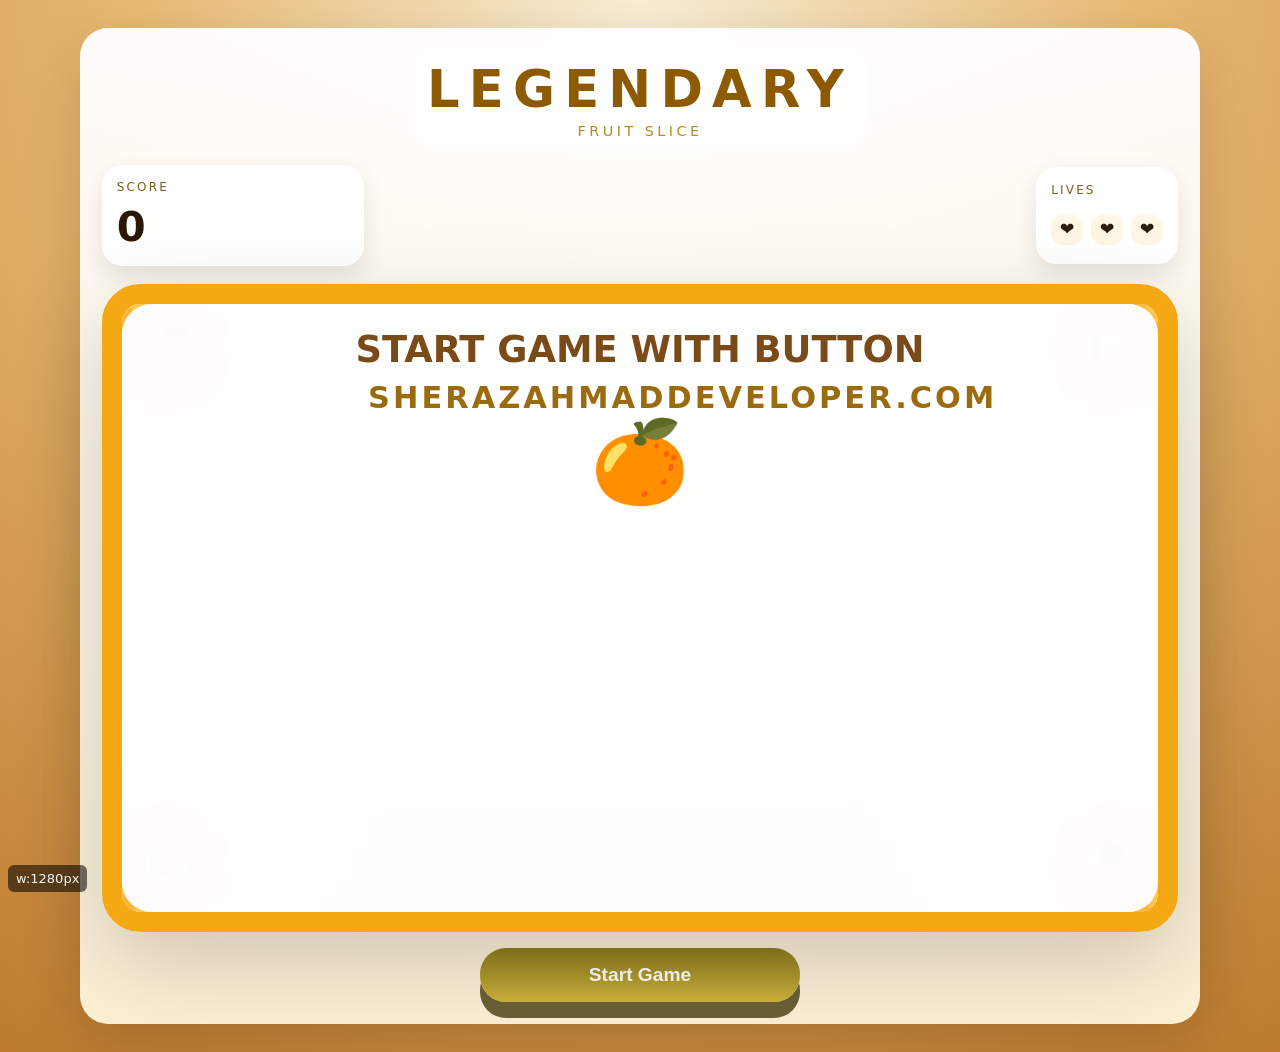
==== Game.html @ 915d62b8 "Initial commit" ====
<!DOCTYPE html>
<html lang="en">
<head>
  <meta charset="UTF-8">
  <meta name="viewport" content="width=device-width, initial-scale=1.0">
  <title>🍒Fruit Slicer Game</title>
  <link rel="stylesheet" href="Game.css">
</head>
<body>
<div id="container">
  <header id="topBar">
    <div id="titleCard">
      <span class="titleText">LEGENDARY</span>
      <span class="subtitle">Fruit Slice</span>
    </div>
    <div class="headerRow">
      <div id="scoreCard" class="status-card">
        <span class="status-label">SCORE</span>
        <span id="scoreValue">0</span>
      </div>
      <div id="statusRight">
        <div id="lifeCard" class="status-card">
          <span class="status-label">LIVES</span>
          <div id="trialsleft" class="lifeRow"></div>
        </div>
      </div>
    </div>
  </header>

  <main id="fruitcontainer">
    <div class="corner top-left"><span class="cornerFruit">🍊</span></div>
    <div class="corner top-right"><span class="cornerFruit">🍋</span></div>
    <div class="corner bottom-left"><span class="cornerFruit">🍉</span></div>
    <div class="corner bottom-right"><span class="cornerFruit">🍍</span></div>
    <div id="front">
      <div class="frontText">START GAME WITH BUTTON</div>
      <div class="frontDeveloper">SherazAhmadDeveloper.com</div>
      <div class="frontEmoji">🍊</div>
    </div>
    <div id="fruit1" class="fruit"></div>
    <section id="resultPanel" class="status-card">
      <div id="gameOver"></div>
      <div class="resultDivider"></div>
      <div class="resultLeaderboard">
        <h3 class="panelTitle">Top 5 Scores</h3>
        <table id="scoreHistoryTable">
          <thead>
            <tr>
              <th>Rank</th>
              <th>Score</th>
              <th>Details</th>
            </tr>
          </thead>
          <tbody></tbody>
        </table>
      </div>
    </section>
  </main>

  <footer id="footerBar">
    <button id="startReset" type="button">Start Game</button>
  </footer>
</div>
<script src="Game.js"></script>
<script>
(function(){
  try{
    const badge=document.createElement('div');
    badge.id='respBadge';
    Object.assign(badge.style,{
      position:'fixed',left:'8px',bottom:'8px',zIndex:9999,background:'rgba(0,0,0,0.6)',color:'#fff',padding:'6px 8px',borderRadius:'6px',fontSize:'13px',fontFamily:'system-ui,Segoe UI,Arial',opacity:0.92
    });
    document.body.appendChild(badge);
    function update(){
      const w=window.innerWidth;
      const q900=window.matchMedia('(max-width:900px)').matches;
      const q780=window.matchMedia('(max-width:780px)').matches;
      const q520=window.matchMedia('(max-width:520px)').matches;
      const q420=window.matchMedia('(max-width:420px)').matches;
      badge.textContent = 'w:' + w + 'px  ' + (q900?'<900 ':'') + (q780?'<780 ':'') + (q520?'<520 ':'') + (q420?'<420':'');
      console.log('RESP debug', {width: w, q900, q780, q520, q420});
    }
    update();
    window.addEventListener('resize', update);
  } catch (e) { console.error('Resp badge error', e); }
})();
</script>
</body>
</html>
---- Game.css ----
* {
  box-sizing: border-box;
}
html,
body {
  margin: 0;
  min-height: 100%;
}
body {
  font-family: system-ui, -apple-system, BlinkMacSystemFont, "Segoe UI", sans-serif;
  background: radial-gradient(circle at top, #f9f0d7 0%, #e9bb75 40%, #bd7a2c 100%);
  color: #2c1f0e;
}
:root{
  --max-width: 1120px;
  --gap: 0.9rem;
  --card-radius: 24px;
  --board-border: 20px;
  --accent: #f4a813;
  --muted: #7a4b19;
}
#container {
  width: min(96vw, var(--max-width));
  margin: clamp(0.8rem, 2.2vw, 2.2rem) auto;
  padding: clamp(0.8rem, 2.2vw, 1.4rem);
  background: linear-gradient(180deg, rgba(255, 255, 255, 0.96), rgba(255, 246, 221, 0.95));
  border-radius: clamp(12px, 2.2vw, 32px);
  box-shadow: 0 18px 60px rgba(0, 0, 0, 0.16);
}
#topBar {
  display: grid;
  grid-template-columns: minmax(120px, 1fr) minmax(260px, 2fr) minmax(140px, 1fr);
  gap: var(--gap);
  align-items: center;
  margin-bottom: 1rem;
}
/* Place elements explicitly so DOM order can change without breaking layout */
#scoreCard { grid-column: 1; }
#titleCard { grid-column: 2; justify-self: center; }
#statusRight { grid-column: 3; justify-self: end; }
.headerRow { display: contents; }
.status-card {
  background: rgba(255, 255, 255, 0.96);
  padding: clamp(0.5rem, 1.4vw, 0.95rem);
  border-radius: clamp(12px, 1.6vw, 22px);
  box-shadow: 0 10px 26px rgba(0, 0, 0, 0.10);
}
.score-card {
  display: flex;
  flex-direction: column;
  gap: 0.35rem;
  align-items: flex-start;
}
.status-label {
  display: block;
  font-size: 0.75rem;
  letter-spacing: 0.18em;
  text-transform: uppercase;
  color: #7c5e1c;
  margin-bottom: 0.5rem;
}
#scoreValue {
  font-size: clamp(1.5rem, 3.4vw, 2.6rem);
  font-weight: 800;
  color: #2a1805;
}
#titleCard {
  display: flex;
  flex-direction: column;
  align-items: center;
  justify-content: center;
  gap: 0.2rem;
  background: linear-gradient(180deg, rgba(255, 255, 255, 0.95), rgba(255, 255, 255, 0.65));
  border-radius: 28px;
  padding: 0.75rem 1rem;
}
.titleText {
  font-size: clamp(2rem, 4vw, 3.4rem);
  font-weight: 800;
  letter-spacing: 0.18em;
  color: #8d5a02;
}
.subtitle {
  font-size: 0.9rem;
  color: #b58c1f;
  text-transform: uppercase;
  letter-spacing: 0.24em;
}
#statusRight {
  display: grid;
  gap: 0.9rem;
}
#lifeCard {
  display: flex;
  flex-direction: column;
  gap: 0.5rem;
}
.lifeRow {
  display: flex;
  gap: 0.45rem;
  align-items: center;
  flex-wrap: nowrap;
  overflow-x: auto;
  -webkit-overflow-scrolling: touch;
  padding-bottom: 4px; /* allow small touch scroll area */
}
.lifeRow::-webkit-scrollbar{ height:6px }
.lifeRow::-webkit-scrollbar-thumb{ background: rgba(0,0,0,0.06); border-radius: 4px }
.lifeRow span { flex: 0 0 auto; }

.lifeRow {
  /* fixed sizing and no-wrap so hearts stay inline */
  display: flex;
  gap: 0.5rem;
  flex-wrap: nowrap !important;
  overflow-x: auto;
  -webkit-overflow-scrolling: touch;
}
#lifeCard { min-width: 68px; max-width: 160px; flex: 0 0 auto; }
.lifeRow span {
  display: inline-flex;
  align-items: center;
  justify-content: center;
  width: 32px;
  height: 32px;
  border-radius: 12px;
  background: rgba(255, 245, 225, 0.95);
  box-shadow: inset 0 2px 0 rgba(255, 255, 255, 0.7);
  font-size: 1.1rem;
}
#fruitcontainer {
  position: relative;
  width: 100%;
  min-height: clamp(440px, 58vh, 720px);
  max-height: min(84vh, 840px);
  padding: clamp(0.8rem, 2.6vw, 1.6rem);
  background: linear-gradient(180deg, #fdf8ee 0%, #fff7e5 35%, #fbe6cb 70%, #f6d796 100%);
  color: #2c1f0e;
  border: var(--board-border) solid var(--accent);
  overflow: hidden;
  border-radius: clamp(15px, 3vw, 44px);
  box-shadow: inset 0 0 0 1px rgba(255, 255, 255, 0.85), 0 32px 90px rgba(0, 0, 0, 0.18);
}
#fruitcontainer::before {
  content: "";
  position: absolute;
  inset: 0;
  background:
    radial-gradient(circle at 10% 10%, rgba(255, 255, 255, 0.94), transparent 18%),
    radial-gradient(circle at 90% 10%, rgba(255, 255, 255, 0.92), transparent 14%),
    radial-gradient(circle at 10% 90%, rgba(255, 255, 255, 0.92), transparent 14%),
    radial-gradient(circle at 90% 90%, rgba(255, 255, 255, 0.94), transparent 18%),
    linear-gradient(160deg, rgba(255, 198, 110, 0.16), transparent 28%, transparent 72%, rgba(255, 198, 110, 0.16));
  pointer-events: none;
}
#fruitcontainer::after {
  content: "";
  position: absolute;
  inset: 10px;
  border: 3px solid rgba(255, 198, 110, 0.65);
  border-radius: 38px;
  pointer-events: none;
}
.corner {
  position: absolute;
  width: clamp(72px, 10vw, 140px);
  height: clamp(72px, 10vw, 140px);
  border-radius: 50%;
  background: conic-gradient(
    from 18deg,
    #ffb339 0 20deg,
    #ffc64e 20deg 40deg,
    #ffb339 40deg 60deg,
    #ffc64e 60deg 80deg,
    #ffb339 80deg 100deg,
    #ffc64e 100deg 120deg,
    #ffb339 120deg 140deg,
    #ffc64e 140deg 160deg,
    #ffb339 160deg 180deg,
    #ffc64e 180deg 200deg,
    #ffb339 200deg 220deg,
    #ffc64e 220deg 240deg,
    #ffb339 240deg 260deg,
    #ffc64e 260deg 280deg,
    #ffb339 280deg 300deg,
    #ffc64e 300deg 320deg,
    #ffb339 320deg 340deg,
    #ffc64e 340deg 360deg
  );
  box-shadow: inset 0 2px 0 rgba(255, 255, 255, 0.55), 0 12px 28px rgba(0, 0, 0, 0.16);
  z-index: 2;
}
.corner::before {
  content: "";
  position: absolute;
  inset: clamp(8px, 1.6vw, 18px);
  border-radius: 50%;
  background: radial-gradient(circle, rgba(255, 255, 255, 0.85) 0 18%, rgba(255, 207, 98, 0.95) 20%, transparent 36%);
}
.corner::after {
  content: "";
  position: absolute;
  top: 50%;
  left: 50%;
  width: clamp(12px, 2.6vw, 28px);
  height: clamp(12px, 2.6vw, 28px);
  transform: translate(-50%, -50%);
  border-radius: 50%;
  background: radial-gradient(circle, #fff9e4 0 48%, #ffd97b 55%, #f8b039 100%);
}
.top-left { top: calc(var(--board-border) * -0.9); left: calc(var(--board-border) * -0.9); }
.top-right { top: calc(var(--board-border) * -0.9); right: calc(var(--board-border) * -0.9); }
.bottom-left { bottom: calc(var(--board-border) * -0.9); left: calc(var(--board-border) * -0.9); }
.bottom-right { bottom: calc(var(--board-border) * -0.9); right: calc(var(--board-border) * -0.9); }

.cornerFruit {
  position: absolute;
  top: 50%;
  left: 50%;
  transform: translate(-50%, -50%);
  font-size: clamp(1.6rem, 3.4vw, 3.2rem);
  line-height: 1;
  filter: drop-shadow(0 6px 6px rgba(0,0,0,0.14));
  z-index: 3;
}
#fruit1 {
  display: none;
  position: absolute;
  width: clamp(54px, 7.5vw, 84px);
  height: clamp(54px, 7.5vw, 84px);
  border-radius: 50%;
  background: radial-gradient(circle at 30% 30%, #fff8e4, #fbdf96 30%, #f2b351 65%, #d18c27 100%);
  border: 4px solid rgba(255, 255, 255, 0.9);
  box-shadow: 0 20px 42px rgba(0, 0, 0, 0.26), inset 0 -12px 0 rgba(0, 0, 0, 0.08);
  display: flex;
  align-items: center;
  justify-content: center;
  font-size: clamp(2.2rem, 4.5vw, 3.6rem);
  cursor: pointer;
  user-select: none;
  z-index: 30;
}
#front {
  display: none;
  position: absolute;
  inset: 0;
  padding: 1.5rem;
  border-radius: 30px;
  background: rgba(255, 255, 255, 0.98);
  box-shadow: inset 0 0 0 1px rgba(255, 255, 255, 0.55);
  display: flex;
  flex-direction: column;
  align-items: center;
  justify-content: center;
  gap: 1rem;
  text-align: center;
  z-index: 40;
}
#front .frontText {
  font-size: clamp(1.4rem, 3vw, 2.3rem);
  color: #7a4b19;
  font-weight: 700;
}
#front .frontDeveloper {
  width: 100%;
  max-width: 34rem;
  margin: 0.55rem auto 0;
  font-size: clamp(1.2rem, 2.7vw, 1.9rem);
  font-weight: 900;
  letter-spacing: 0.1em;
  color: #9b6b0f;
  text-transform: uppercase;
  text-align: center;
  display: block;
}
#front .frontEmoji {
  font-size: clamp(3rem, 8vw, 5rem);
}
#gameOver {
  box-sizing: border-box;
  width: min(100%, 620px);
  background: rgba(255, 255, 255, 0.98);
  color: #8a4d05;
  text-transform: uppercase;
  text-align: center;
  font-size: clamp(1.6rem, 4vw, 2.8rem);
  position: absolute;
  top: 50%;
  left: 50%;
  transform: translate(-50%, -50%);
  padding: 2rem;
  border-radius: 24px;
  box-shadow: 0 18px 40px rgba(0, 0, 0, 0.18);
  z-index: 100;
  display: none;
}

#gameOver .gameOverTitle {
  margin: 0 0 0.6rem 0;
  font-size: clamp(2rem, 5vw, 3.2rem);
  font-weight: 900;
  color: #8d3b00;
  letter-spacing: 0.08em;
}

#gameOver .gameOverText {
  margin: 0;
  font-size: clamp(1.6rem, 3.6vw, 2.6rem);
  font-weight: 800;
  color: #7a3f09;
}
@media (min-width: 901px) {
  #container {
    width: min(94vw, var(--max-width));
    padding: 1.2rem 1.35rem 1.4rem;
  }

  #fruitcontainer {
    min-height: clamp(560px, 72vh, 860px);
    max-height: min(88vh, 920px);
  }

  #topBar {
    margin-bottom: 1.1rem;
  }

  #footerBar {
    margin-top: 1.1rem;
  }
}

#resultPanel {
  position: absolute;
  inset: 1rem 1rem 1rem 1rem;
  padding: 1.2rem 1.25rem;
  border-radius: 24px;
  background: linear-gradient(135deg, rgba(255,255,255,0.98), rgba(255,245,222,0.97));
  box-shadow: 0 24px 56px rgba(0, 0, 0, 0.2);
  border: 2px solid rgba(244, 168, 19, 0.28);
  z-index: 60;
  display: none;
  backdrop-filter: blur(8px);
}

#resultPanel.active {
  display: flex;
  flex-direction: column;
  justify-content: center;
  gap: 1rem;
}

#gameOver {
  width: 100%;
  background: transparent;
  box-shadow: none;
  padding: 0;
  position: static;
  transform: none;
  display: block;
}

#gameOver .gameOverTitle {
  margin: 0 0 0.35rem 0;
  font-size: clamp(1.8rem, 4.6vw, 2.8rem);
}

#gameOver .gameOverText {
  margin: 0;
  font-size: clamp(1rem, 2.3vw, 1.35rem);
  font-weight: 700;
}

.resultDivider {
  width: 100%;
  height: 1px;
  background: linear-gradient(90deg, transparent, rgba(141,90,2,0.35), transparent);
}

.resultLeaderboard {
  width: 100%;
}

.resultLeaderboard .panelTitle {
  margin: 0 0 0.7rem 0;
  font-size: 0.95rem;
  font-weight: 800;
  letter-spacing: 0.2em;
  text-transform: uppercase;
  color: #8d5a02;
  text-align: center;
}

#scoreHistoryTable {
  width: 100%;
  border-collapse: collapse;
  font-size: 0.95rem;
}

#scoreHistoryTable th,
#scoreHistoryTable td {
  padding: 0.6rem 0.7rem;
  text-align: left;
  border-bottom: 1px solid rgba(125, 81, 24, 0.14);
}

#scoreHistoryTable thead th {
  color: #8d5a02;
  font-weight: 800;
  text-transform: uppercase;
  letter-spacing: 0.08em;
  font-size: 0.78rem;
}

#scoreHistoryTable tbody td {
  color: #6f4110;
  font-weight: 700;
}

#scoreHistoryTable .emptyCell {
  color: #9a7a47;
  font-weight: 600;
}

#footerBar {
  display: flex;
  justify-content: center;
  margin-top: 1rem;
}
#startReset {
  width: clamp(220px, 44vw, 320px);
  padding: 1rem 1.3rem;
  border: none;
  border-radius: 26px;
  background: linear-gradient(180deg, #8c7c1f, #cfb33c);
  color: #fff;
  font-size: clamp(1rem, 1.5vw, 1.2rem);
  font-weight: 800;
  box-shadow: 0 16px 0 rgba(72, 62, 16, 0.8);
  cursor: pointer;
  transition: transform 0.2s ease, box-shadow 0.2s ease, background 0.2s ease;
  touch-action: manipulation;
}
#startReset:hover,
#startReset:focus {
  background: linear-gradient(180deg, #ac9c34, #e5c24f);
}
#startReset:active {
  transform: translateY(2px);
  box-shadow: 0 10px 0 rgba(72, 62, 16, 0.8);
}
@media (max-width: 780px) {
  /* Use column layout for header and show score+lives as a row under title */
  #topBar {
    display: flex;
    flex-direction: column;
    align-items: stretch;
    gap: 0.5rem;
  }
  .headerRow { display: flex; justify-content: space-between; align-items: center; width: 100%; padding: 0 0.5rem; }
}
@media (max-width: 520px) {
  /* mobile: title on top, score and lives in a single static row beneath */
  #container {
    margin: 1rem auto;
    padding: 0.9rem;
  }
  #fruitcontainer { min-height: 47vh; }
  #topBar {
    display: flex;
    flex-direction: column;
    align-items: stretch;
    gap: 0.35rem;
  }
  .headerRow { display: flex; justify-content: space-between; align-items: center; width: 100%; padding: 0 0.6rem; }
  #titleCard { flex: 0 0 auto; margin: 0 auto 0.35rem auto; width: 100%; }
  #scoreCard, #lifeCard { display: inline-flex; align-items: center; gap: 0.45rem; padding: 0.35rem 0.55rem; border-radius: 14px; min-width: 48px; }
  .status-label { display: none; }
  #scoreValue { font-size: 1.05rem; }
  .titleText { font-size: 1.4rem; }
  .subtitle { display: none; }
  .lifeRow span { width: 28px; height: 28px; font-size: 1rem; }
  #startReset { width: 100%; }
}

/* Keep the title card fixed near the top on small devices so it acts as the header */
@media (max-width: 520px) {
  #titleCard {
    position: sticky;
    top: 8px;
    z-index: 95;
    width: 100%;
    margin: 0 auto;
    background: linear-gradient(180deg, rgba(255,255,255,0.98), rgba(255,255,255,0.9));
    box-shadow: 0 10px 28px rgba(0,0,0,0.12);
    border-radius: 18px;
    padding: 0.5rem 0.75rem;
  }
  /* ensure the board content doesn't hide behind the sticky title */
  #fruitcontainer { padding-top: 0.9rem; }
}

@media (max-width: 420px) {
  #titleCard { top: calc(8px + env(safe-area-inset-top)); }
}

@media (max-width: 420px) {
  /* Tighten header spacing for very small phones */
  #topBar { gap: 0.4rem; grid-template-columns: auto 1fr auto; }
  #scoreCard, #lifeCard { padding: 0.35rem 0.5rem; }
  #scoreValue { font-size: 1rem; }
  .titleText { font-size: 1.4rem; }
  .subtitle { font-size: 0.66rem; }
  .lifeRow span { width: 26px; height: 26px; font-size: 0.95rem; }
}

.fruit {
  display: none;
  position: absolute;
  width: clamp(54px, 12vw, 84px);
  height: clamp(54px, 12vw, 84px);
  border-radius: 50%;
  background: rgba(255, 255, 255, 0.95);
  box-shadow: inset 0 -10px 0 rgba(0, 0, 0, 0.08), 0 14px 30px rgba(0, 0, 0, 0.16);
  display: flex;
  align-items: center;
  justify-content: center;
  font-size: clamp(2rem, 4.5vw, 3.4rem);
  cursor: pointer;
  user-select: none;
  text-align: center;
  touch-action: manipulation;
  z-index: 30;
}
#gameOver {
  box-sizing: border-box;
  width: min(100%, 620px);
  background: rgba(255, 255, 255, 0.98);
  color: #8d5a04;
  text-transform: uppercase;
  text-align: center;
  font-size: clamp(1.6rem, 4vw, 2.8rem);
  position: absolute;
  top: 50%;
  left: 50%;
  transform: translate(-50%, -50%);
  padding: 2rem;
  border-radius: 24px;
  box-shadow: 0 18px 40px rgba(0, 0, 0, 0.18);
  z-index: 4;
  display: none;
}

@media (max-width: 520px) {
  #container {
    padding: 0.85rem;
  }
  #fruitcontainer {
    min-height: 48vh;
  }
  #front {
    padding: 0.9rem;
  }
  #startReset {
    width: 100%;
    max-width: 100%;
    font-size: 1rem;
    padding: 0.95rem 1rem;
  }
  .fruit {
    width: clamp(54px, 28vw, 84px);
    height: clamp(54px, 28vw, 84px);
    font-size: clamp(1.8rem, 7.5vw, 3.2rem);
  }
}

/* Additional responsive tweaks */
@media (max-width: 900px) {
  #fruitcontainer {
    min-height: 70vh;
    max-height: 700px;
    padding: 1.05rem;
    border: calc(var(--board-border) * 0.9) solid var(--accent);
    border-radius: 36px;
  }
  .corner {
    width: clamp(64px, 9vw, 110px);
    height: clamp(64px, 9vw, 110px);
  }
  .corner::before { inset: clamp(8px, 1.2vw, 14px); }
  .corner::after { width: clamp(10px, 1.8vw, 22px); height: clamp(10px, 1.8vw, 22px); }
  .cornerFruit { font-size: clamp(1.6rem, 3vw, 2.2rem); }
}

@media (max-width: 420px) {
  /* Hide decorative corners on very small screens to preserve space */
  .corner { display: none; }
  #fruitcontainer {
    min-height: 44vh;
    padding: 0.65rem;
    border: calc(var(--board-border) * 0.6) solid var(--accent);
  }
  #fruit1, .fruit {
    width: clamp(44px, 16vw, 68px);
    height: clamp(44px, 16vw, 68px);
    font-size: clamp(1.4rem, 4.2vw, 2.4rem);
  }
  #front .frontEmoji { font-size: clamp(2.2rem, 6vw, 3.6rem); }

  /* Force header to fit on one line: remove labels, shrink title */
  #topBar { flex-wrap: nowrap; gap: 0.35rem; overflow: hidden; }
  #scoreCard, #lifeCard { padding: 0.25rem 0.4rem; min-width: 36px; }
  .status-label { display: none; }
  #scoreValue { font-size: 0.95rem; }
  .titleText { font-size: 1.15rem; white-space: nowrap; overflow: hidden; text-overflow: ellipsis; }
  .subtitle { display: none; }
  .lifeRow span { width: 24px; height: 24px; font-size: 0.92rem; }
  #lifeCard { max-width: 88px; }
}
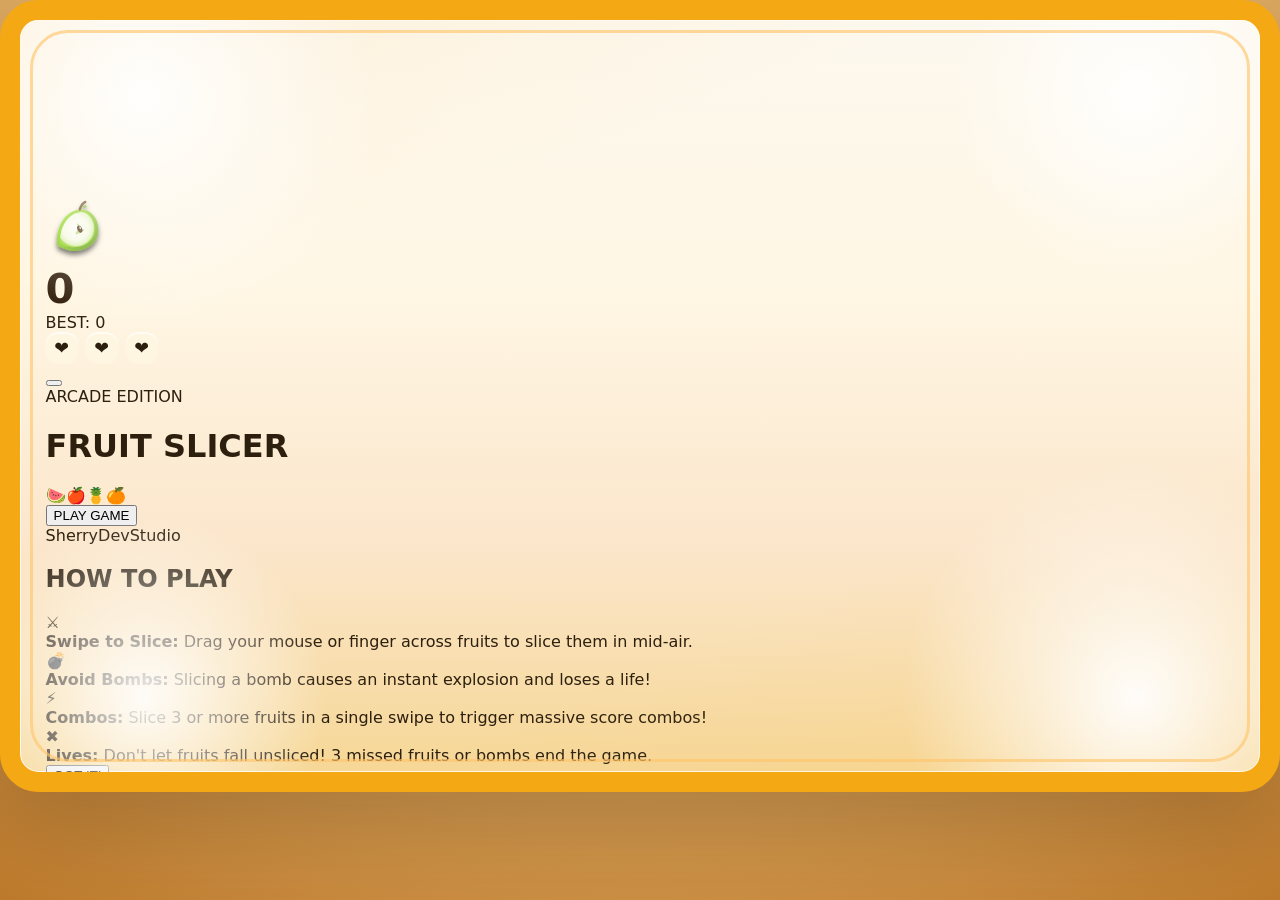
==== commit 9b7caebc: "Add files via upload" ====
--- a/Game.html
+++ b/Game.html
@@ -2,88 +2,232 @@
 <html lang="en">
 <head>
   <meta charset="UTF-8">
-  <meta name="viewport" content="width=device-width, initial-scale=1.0">
-  <title>🍒Fruit Slicer Game</title>
+  <meta name="viewport" content="width=device-width, initial-scale=1.0, maximum-scale=1.0, user-scalable=no">
+  <title>🍉 FRUIT SLICER - Arcade Browser Game</title>
+  <!-- Google Fonts for Arcade Typography -->
+  <link rel="preconnect" href="https://fonts.googleapis.com">
+  <link rel="preconnect" href="https://fonts.gstatic.com" crossorigin>
+  <link href="https://fonts.googleapis.com/css2?family=Outfit:wght@400;600;800;900&family=Luckiest+Guy&display=swap" rel="stylesheet">
   <link rel="stylesheet" href="Game.css">
 </head>
 <body>
-<div id="container">
-  <header id="topBar">
-    <div id="titleCard">
-      <span class="titleText">LEGENDARY</span>
-      <span class="subtitle">Fruit Slice</span>
+  <div id="game-wrapper">
+    <!-- Main Game Canvas Container -->
+    <div id="fruitcontainer">
+      <!-- HTML5 Game Canvas for Physics, Fruits, Particles & Blade -->
+      <canvas id="gameCanvas"></canvas>
+
+      <!-- Dynamic Combo Floating Overlay -->
+      <div id="comboOverlay"></div>
+
+      <!-- Professional HUD Overlay matching Reference Image -->
+      <div id="hud">
+        <!-- Top Left Score Section: Sliced Green Apple + 3D Numbers -->
+        <div id="scoreBox">
+          <div class="score-main">
+            <div class="score-icon-wrapper">
+              <svg class="green-apple-badge" viewBox="0 0 64 64" width="60" height="60">
+                <defs>
+                  <radialGradient id="appleFlesh" cx="45%" cy="45%" r="55%">
+                    <stop offset="0%" stop-color="#ffffff"/>
+                    <stop offset="65%" stop-color="#f5fce8"/>
+                    <stop offset="90%" stop-color="#def2b8"/>
+                    <stop offset="100%" stop-color="#8cd417"/>
+                  </radialGradient>
+                  <linearGradient id="applePeel" x1="0" y1="0" x2="1" y2="1">
+                    <stop offset="0%" stop-color="#99e61c"/>
+                    <stop offset="50%" stop-color="#76c40a"/>
+                    <stop offset="100%" stop-color="#4e8a04"/>
+                  </linearGradient>
+                  <filter id="appleGlow" x="-20%" y="-20%" width="140%" height="140%">
+                    <feDropShadow dx="0" dy="4" stdDeviation="3" flood-color="#000000" flood-opacity="0.7"/>
+                  </filter>
+                </defs>
+                <g filter="url(#appleGlow)">
+                  <!-- Outer green peel curve -->
+                  <path d="M12,48 C10,32 18,12 36,10 C46,9 56,18 56,32 C56,48 40,56 26,54 C18,52 14,50 12,48 Z" fill="url(#applePeel)"/>
+                  <!-- Sliced juicy white/pale flesh face -->
+                  <path d="M15,46 C14,33 21,15 36,13 C44,12 52,19 52,32 C52,45 38,52 26,50 C19,49 16,47 15,46 Z" fill="url(#appleFlesh)"/>
+                  <!-- Star Core groove -->
+                  <path d="M34,26 Q36,32 32,36 Q38,34 40,32" stroke="#b6d97c" stroke-width="1.8" stroke-linecap="round" fill="none"/>
+                  <!-- Apple Seeds -->
+                  <ellipse cx="36" cy="31" rx="2.5" ry="4" transform="rotate(-25 36 31)" fill="#422006"/>
+                  <ellipse cx="37" cy="30" rx="0.8" ry="1.5" transform="rotate(-25 36 31)" fill="#ffffff" opacity="0.85"/>
+                  <!-- Stem -->
+                  <path d="M36,10 Q38,4 42,2" stroke="#4a2a06" stroke-width="2.5" stroke-linecap="round" fill="none"/>
+                  <!-- Tiny Green Leaf -->
+                  <path d="M38,7 Q44,4 43,8 Q40,9 38,7 Z" fill="#6ba80d"/>
+                </g>
+              </svg>
+            </div>
+            <span id="scoreValue">0</span>
+          </div>
+          <div class="score-best">
+            BEST: <span id="bestScoreValue">0</span>
+          </div>
+        </div>
+
+        <!-- Top Right Katana Lives Meter (3 Blades in Curtain Corner) -->
+        <div id="hudRight">
+          <div id="lifeBox">
+            <div id="trialsleft" class="lifeRow">
+              <div class="blade-life" id="life1" title="Life 1">
+                <svg class="blade-icon" viewBox="0 0 50 50">
+                  <path class="blade-steel" d="M36,6 L42,12 L16,42 L8,44 L10,36 Z"/>
+                  <path class="blade-edge" d="M42,12 L16,42 L8,44"/>
+                  <rect class="blade-guard" x="33" y="10" width="10" height="4" transform="rotate(45 38 12)" rx="1.5"/>
+                  <path class="blade-handle" d="M39,9 L45,3 L48,6 L42,12 Z"/>
+                  <g class="strike-cross">
+                    <line x1="8" y1="8" x2="42" y2="42" stroke="#ff2244" stroke-width="5" stroke-linecap="round"/>
+                    <line x1="42" y1="8" x2="8" y2="42" stroke="#ff2244" stroke-width="5" stroke-linecap="round"/>
+                  </g>
+                </svg>
+              </div>
+              <div class="blade-life" id="life2" title="Life 2">
+                <svg class="blade-icon" viewBox="0 0 50 50">
+                  <path class="blade-steel" d="M36,6 L42,12 L16,42 L8,44 L10,36 Z"/>
+                  <path class="blade-edge" d="M42,12 L16,42 L8,44"/>
+                  <rect class="blade-guard" x="33" y="10" width="10" height="4" transform="rotate(45 38 12)" rx="1.5"/>
+                  <path class="blade-handle" d="M39,9 L45,3 L48,6 L42,12 Z"/>
+                  <g class="strike-cross">
+                    <line x1="8" y1="8" x2="42" y2="42" stroke="#ff2244" stroke-width="5" stroke-linecap="round"/>
+                    <line x1="42" y1="8" x2="8" y2="42" stroke="#ff2244" stroke-width="5" stroke-linecap="round"/>
+                  </g>
+                </svg>
+              </div>
+              <div class="blade-life" id="life3" title="Life 3">
+                <svg class="blade-icon" viewBox="0 0 50 50">
+                  <path class="blade-steel" d="M36,6 L42,12 L16,42 L8,44 L10,36 Z"/>
+                  <path class="blade-edge" d="M42,12 L16,42 L8,44"/>
+                  <rect class="blade-guard" x="33" y="10" width="10" height="4" transform="rotate(45 38 12)" rx="1.5"/>
+                  <path class="blade-handle" d="M39,9 L45,3 L48,6 L42,12 Z"/>
+                  <g class="strike-cross">
+                    <line x1="8" y1="8" x2="42" y2="42" stroke="#ff2244" stroke-width="5" stroke-linecap="round"/>
+                    <line x1="42" y1="8" x2="8" y2="42" stroke="#ff2244" stroke-width="5" stroke-linecap="round"/>
+                  </g>
+                </svg>
+              </div>
+            </div>
+          </div>
+        </div>
+      </div>
+
+      <!-- Bottom-Left Frosted Glass Pause Button (matching Reference Image) -->
+      <div id="pauseBtnContainer">
+        <button id="pauseBtn" title="Pause Game" aria-label="Pause Game">
+          <span class="pause-bar"></span>
+          <span class="pause-bar"></span>
+        </button>
+      </div>
+
+      <!-- START MENU OVERLAY -->
+      <div id="startScreen" class="overlay-screen active">
+        <div class="menu-content">
+          <div class="title-container">
+            <span class="title-badge">ARCADE EDITION</span>
+            <h1 class="game-title">FRUIT SLICER</h1>
+            <div class="title-decoration">
+              <span>🍉</span><span>🍎</span><span>🍍</span><span>🍊</span>
+            </div>
+          </div>
+          <div class="menu-buttons">
+            <button id="playBtn" class="btn btn-primary">
+              <span class="btn-text">PLAY GAME</span>
+            </button>
+          </div>
+          <div class="developer-name">SherryDevStudio</div>
+        </div>
+      </div>
+
+      <!-- HOW TO PLAY MODAL -->
+      <div id="howToPlayModal" class="overlay-screen">
+        <div class="modal-box">
+          <h2>HOW TO PLAY</h2>
+          <div class="instructions-list">
+            <div class="instruction-item">
+              <div class="instruction-icon">⚔️</div>
+              <div class="instruction-text">
+                <strong>Swipe to Slice:</strong> Drag your mouse or finger across fruits to slice them in mid-air.
+              </div>
+            </div>
+            <div class="instruction-item">
+              <div class="instruction-icon">💣</div>
+              <div class="instruction-text">
+                <strong>Avoid Bombs:</strong> Slicing a bomb causes an instant explosion and loses a life!
+              </div>
+            </div>
+            <div class="instruction-item">
+              <div class="instruction-icon">⚡</div>
+              <div class="instruction-text">
+                <strong>Combos:</strong> Slice 3 or more fruits in a single swipe to trigger massive score combos!
+              </div>
+            </div>
+            <div class="instruction-item">
+              <div class="instruction-icon">✖</div>
+              <div class="instruction-text">
+                <strong>Lives:</strong> Don't let fruits fall unsliced! 3 missed fruits or bombs end the game.
+              </div>
+            </div>
+          </div>
+          <button id="closeHowToBtn" class="btn btn-secondary">GOT IT!</button>
+        </div>
+      </div>
+
+      <!-- PAUSE OVERLAY -->
+      <div id="pauseScreen" class="overlay-screen">
+        <div class="modal-box">
+          <h2 class="pause-title">GAME PAUSED</h2>
+          <div class="menu-buttons">
+            <button id="resumeBtn" class="btn btn-primary">RESUME</button>
+            <button id="restartPauseBtn" class="btn btn-secondary">RESTART</button>
+            <button id="mainMenuPauseBtn" class="btn btn-utility">MAIN MENU</button>
+          </div>
+        </div>
+      </div>
+
+      <!-- GAME OVER OVERLAY -->
+      <div id="gameOverScreen" class="overlay-screen">
+        <div class="modal-box game-over-box">
+          <h2 class="game-over-header">GAME OVER</h2>
+
+          <div class="final-score-card">
+            <div class="score-summary">
+              <div class="summary-item">
+                <span class="summary-label">FINAL SCORE</span>
+                <span id="finalScoreVal" class="summary-val">0</span>
+              </div>
+              <div class="summary-item">
+                <span class="summary-label">BEST SCORE</span>
+                <span id="finalBestVal" class="summary-val highlight">0</span>
+              </div>
+            </div>
+          </div>
+
+          <!-- Leaderboard Panel -->
+          <div class="resultLeaderboard">
+            <h3 class="panelTitle">🏆 TOP SCORES</h3>
+            <table id="scoreHistoryTable">
+              <thead>
+                <tr>
+                  <th>Rank</th>
+                  <th>Score</th>
+                  <th>Date</th>
+                </tr>
+              </thead>
+              <tbody id="leaderboardBody"></tbody>
+            </table>
+          </div>
+
+          <div class="menu-buttons row-buttons">
+            <button id="restartGameOverBtn" class="btn btn-primary">PLAY AGAIN</button>
+            <button id="mainMenuGameOverBtn" class="btn btn-secondary">MAIN MENU</button>
+          </div>
+        </div>
+      </div>
+
     </div>
-    <div class="headerRow">
-      <div id="scoreCard" class="status-card">
-        <span class="status-label">SCORE</span>
-        <span id="scoreValue">0</span>
-      </div>
-      <div id="statusRight">
-        <div id="lifeCard" class="status-card">
-          <span class="status-label">LIVES</span>
-          <div id="trialsleft" class="lifeRow"></div>
-        </div>
-      </div>
-    </div>
-  </header>
-
-  <main id="fruitcontainer">
-    <div class="corner top-left"><span class="cornerFruit">🍊</span></div>
-    <div class="corner top-right"><span class="cornerFruit">🍋</span></div>
-    <div class="corner bottom-left"><span class="cornerFruit">🍉</span></div>
-    <div class="corner bottom-right"><span class="cornerFruit">🍍</span></div>
-    <div id="front">
-      <div class="frontText">START GAME WITH BUTTON</div>
-      <div class="frontDeveloper">SherazAhmadDeveloper.com</div>
-      <div class="frontEmoji">🍊</div>
-    </div>
-    <div id="fruit1" class="fruit"></div>
-    <section id="resultPanel" class="status-card">
-      <div id="gameOver"></div>
-      <div class="resultDivider"></div>
-      <div class="resultLeaderboard">
-        <h3 class="panelTitle">Top 5 Scores</h3>
-        <table id="scoreHistoryTable">
-          <thead>
-            <tr>
-              <th>Rank</th>
-              <th>Score</th>
-              <th>Details</th>
-            </tr>
-          </thead>
-          <tbody></tbody>
-        </table>
-      </div>
-    </section>
-  </main>
-
-  <footer id="footerBar">
-    <button id="startReset" type="button">Start Game</button>
-  </footer>
-</div>
-<script src="Game.js"></script>
-<script>
-(function(){
-  try{
-    const badge=document.createElement('div');
-    badge.id='respBadge';
-    Object.assign(badge.style,{
-      position:'fixed',left:'8px',bottom:'8px',zIndex:9999,background:'rgba(0,0,0,0.6)',color:'#fff',padding:'6px 8px',borderRadius:'6px',fontSize:'13px',fontFamily:'system-ui,Segoe UI,Arial',opacity:0.92
-    });
-    document.body.appendChild(badge);
-    function update(){
-      const w=window.innerWidth;
-      const q900=window.matchMedia('(max-width:900px)').matches;
-      const q780=window.matchMedia('(max-width:780px)').matches;
-      const q520=window.matchMedia('(max-width:520px)').matches;
-      const q420=window.matchMedia('(max-width:420px)').matches;
-      badge.textContent = 'w:' + w + 'px  ' + (q900?'<900 ':'') + (q780?'<780 ':'') + (q520?'<520 ':'') + (q420?'<420':'');
-      console.log('RESP debug', {width: w, q900, q780, q520, q420});
-    }
-    update();
-    window.addEventListener('resize', update);
-  } catch (e) { console.error('Resp badge error', e); }
-})();
-</script>
+  </div>
+
+  <script src="Game.js"></script>
 </body>
 </html>
